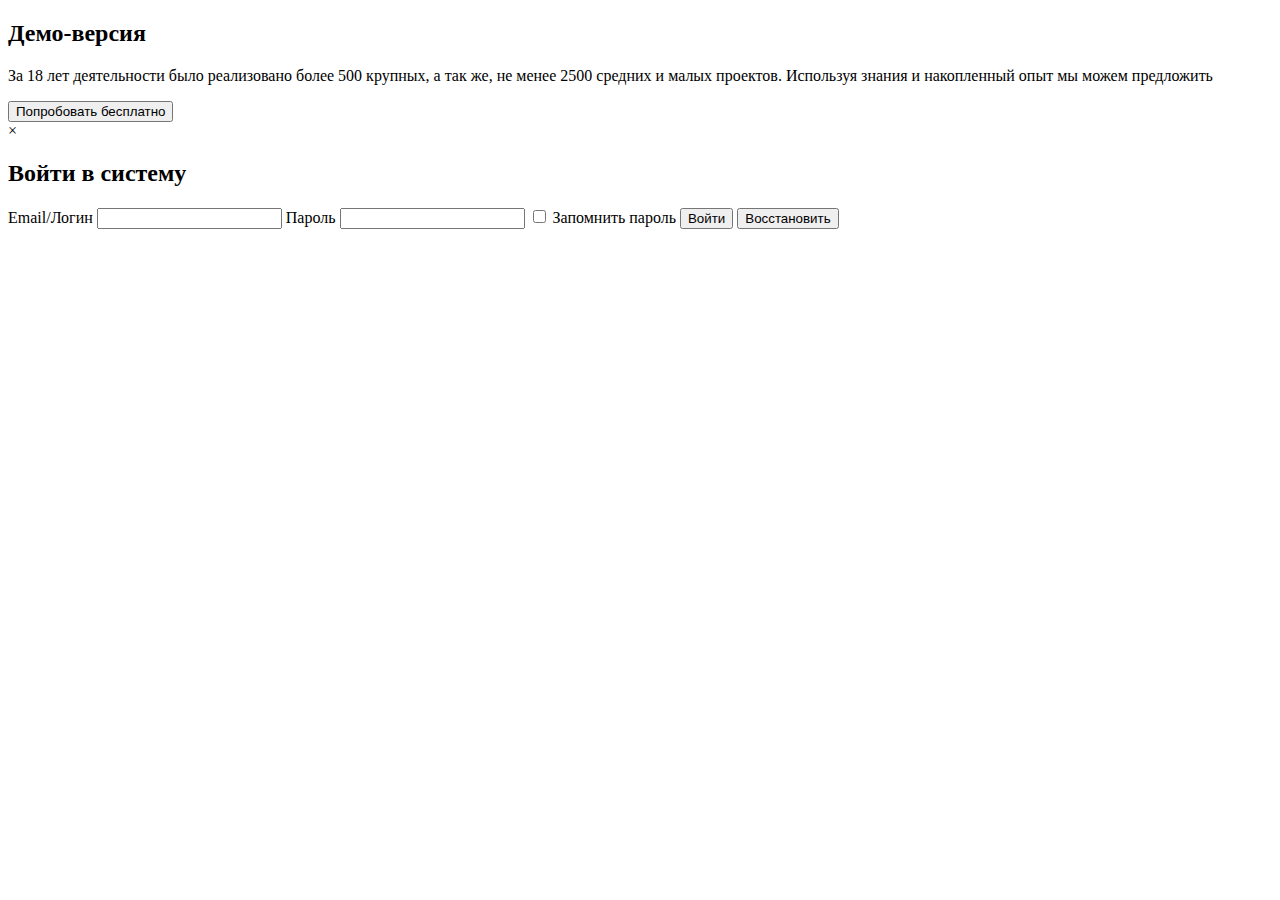
==== test-work_demo/index.html @ 664a9444 "feat(test-work_demo): creating files and layout of the project" ====
<!DOCTYPE html>
<html lang="ru">
<head>
    <meta charset="UTF-8">
    <meta name="viewport" content="width=device-width, initial-scale=1.0">
    <title>Тестовое задание</title>
    <link rel="stylesheet" href="./index.css">
</head>
<body>
    <div class="demo-block">
        <h2>Демо-версия</h2>
        <p>За 18 лет деятельности было реализовано более 500 крупных, а так же, не менее 2500 средних и малых проектов. Используя знания и накопленный опыт мы можем предложить </p>
        <button class="demo-button" onclick="openModal()">Попробовать бесплатно</button>
    </div>

    <div id="modal" class="modal">
        <div class="modal-content">
            <form id="loginForm">
              <span class="close" onclick="closeModal()">&times;</span>
                <h2>Войти в систему</h2>
                <label for="email">Email/Логин</label>
                <input type="email" id="email" name="email" required>
                <label for="password">Пароль</label>
                <input type="password" id="password" name="password" required>
                <label>
                    <input type="checkbox" name="remember"> Запомнить пароль
                </label>
                <button type="submit">Войти</button>
                <button type="button" onclick="resetPassword()">Восстановить</button>
            </form>
        </div>
    </div>

    <script src="./index.js"></script>
</body>
</html>
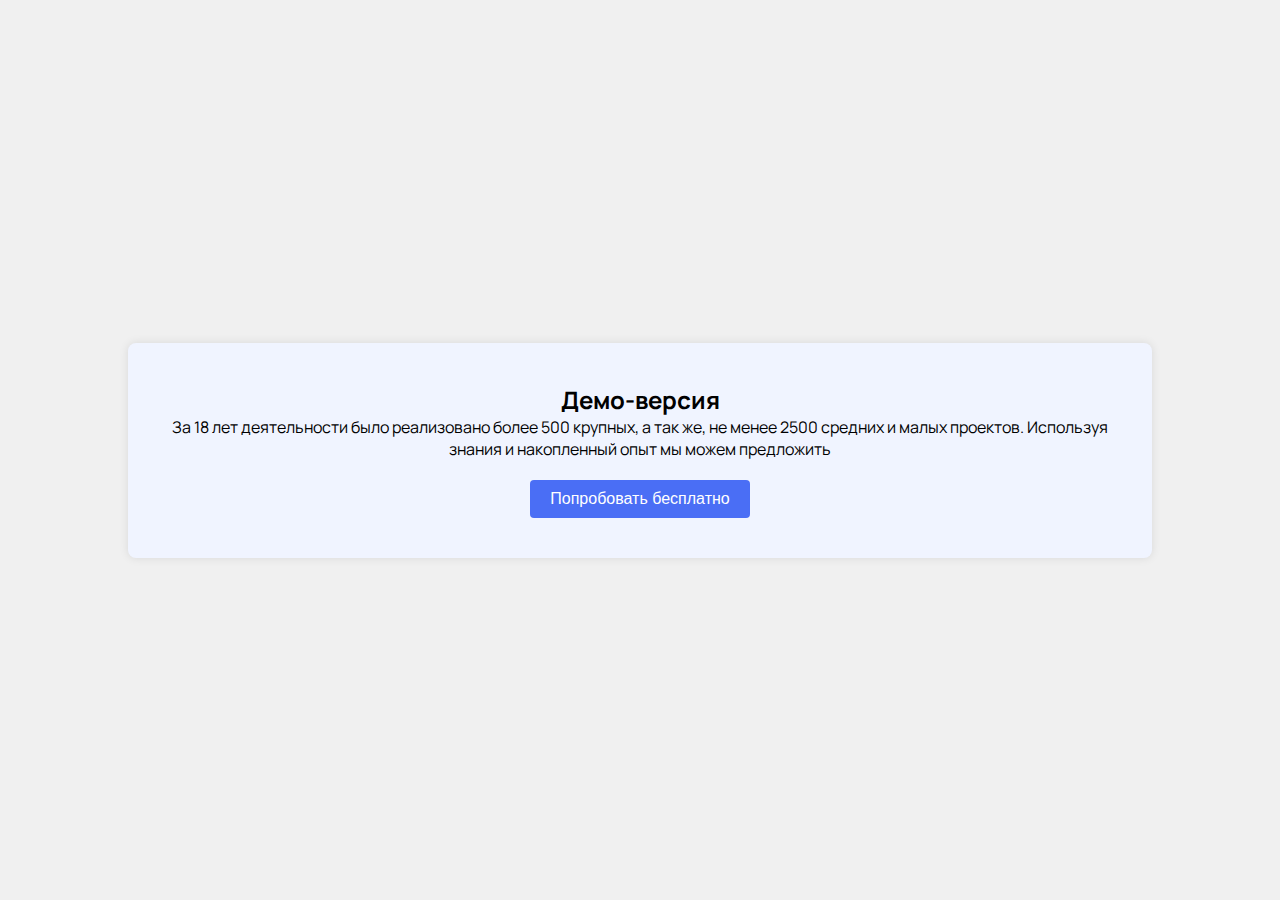
==== commit 4cc95b1d: "feat(test-work_demo): create styles for the modal window + js to open the modal window by clicking o" ====
--- a/test-work_demo/index.html
+++ b/test-work_demo/index.html
@@ -10,25 +10,34 @@
     <div class="demo-block">
         <h2>Демо-версия</h2>
         <p>За 18 лет деятельности было реализовано более 500 крупных, а так же, не менее 2500 средних и малых проектов. Используя знания и накопленный опыт мы можем предложить </p>
-        <button class="demo-button" onclick="openModal()">Попробовать бесплатно</button>
+        <button type="button" class="demo-button">Попробовать бесплатно</button>
     </div>
 
     <div id="modal" class="modal">
-        <div class="modal-content">
-            <form id="loginForm">
-              <span class="close" onclick="closeModal()">&times;</span>
-                <h2>Войти в систему</h2>
-                <label for="email">Email/Логин</label>
-                <input type="email" id="email" name="email" required>
-                <label for="password">Пароль</label>
-                <input type="password" id="password" name="password" required>
-                <label>
-                    <input type="checkbox" name="remember"> Запомнить пароль
-                </label>
-                <button type="submit">Войти</button>
-                <button type="button" onclick="resetPassword()">Восстановить</button>
-            </form>
-        </div>
+      <div class="modal-content">
+          <div class="modal-header">
+            <span class="close">&times;</span>
+          </div>
+          <form id="loginForm">
+              <h2 class="title-form">Войти в систему</h2>
+            <div class="data-form">
+                <div class="input-container">
+                  <input type="email" id="email" name="email" placeholder="Email/Телефон">
+                </div>
+                <div class="input-container">
+                  <input type="password" id="password" name="password" placeholder="Пароль">
+                </div>
+
+              <label class="remember">
+                <input type="checkbox" name="remember"> Запомнить пароль
+              </label>
+
+              <a href="#" class="restore">Восстановить</a>
+            </div>
+            <button class="button login" type="submit">Войти</button>
+            <button class="button registration" type="button" onclick="resetPassword()">Зарегистрироваться</button>
+          </form>
+      </div>
     </div>
 
     <script src="./index.js"></script>
--- a/test-work_demo/index.css
+++ b/test-work_demo/index.css
@@ -0,0 +1,215 @@
+
+@import url('https://fonts.googleapis.com/css2?family=Manrope:wght@200..800&display=swap');
+
+* {
+  margin: 0;
+  padding: 0;
+  box-sizing: border-box;
+  list-style: none;
+  text-decoration: none;
+}
+
+body {
+  font-family: 'Manrope', sans-serif;
+  margin: 0;
+  padding: 0;
+  display: flex;
+  justify-content: center;
+  align-items: center;
+  height: 100vh;
+  background-color: #f0f0f0;
+}
+
+.demo-block {
+  background-color: #f0f4ff;
+  padding: 40px;
+  border-radius: 8px;
+  text-align: center;
+  width: 80%;
+  max-width: 1200px;
+  box-shadow: 0 0 10px rgba(0, 0, 0, 0.1);
+  margin: 20px;
+}
+
+.demo-button {
+  background-color: #4a6ef5;
+  color: #fff;
+  border: none;
+  padding: 10px 20px;
+  border-radius: 4px;
+  cursor: pointer;
+  margin-top: 20px;
+  font-size: 16px;
+}
+
+.demo-button:hover {
+  background-color: #3b5bd8;
+}
+
+
+/*  Модальное окно */
+
+.modal {
+  display: none; /* Изначально скрываем модальное окно */
+  position: fixed;
+  z-index: 1;
+  left: 0;
+  top: 0;
+  width: 100%;
+  height: 100%;
+  overflow: auto;
+  background-color: rgba(0, 0, 0, 0.4);
+  justify-content: center;
+  align-items: center;
+}
+
+.modal-content {
+  background-color: #F0F4FC;
+  padding: 24px;
+  width: 80%;
+  max-width: calc(500px - 48px);
+  border-radius: 8px;
+  display: flex;
+  flex-direction: column;
+}
+
+.modal-header {
+  display: flex;
+  justify-content: flex-end;
+  margin-bottom: 4px;
+}
+
+.title-form {
+  font-size: 24px;
+  color: #323232;
+  margin-top: 0px;
+  margin-bottom: 18px;
+  font-weight: 500;
+}
+
+.input-container {
+  position: relative;
+}
+
+.input-container input {
+  width: 100%;
+  font-size: 16px;
+  border: 1px solid #cccccc;
+  box-sizing: border-box;
+  background-color: #D7E2F6;
+}
+
+.input-container label {
+  position: absolute;
+  top: 24px;
+  left: 24px;
+  color: #1F4284;
+  transition: 0.2s ease-out;
+}
+
+.close {
+  color: #000000;
+  font-size: 35px;
+  font-weight: 200;
+  width: 52px;
+  height: 52px;
+  padding: 12px;
+  background-color: #FFFFFF;
+  border-radius: 10px;
+  text-align: center;
+  display: flex;
+  justify-content: center;
+  align-items: center;
+  cursor: pointer;
+}
+
+.input-container input::placeholder {
+  color: #1F4284;
+  font-size: 18px;
+  font-weight: 500;
+}
+
+form {
+  display: flex;
+  flex-direction: column;
+}
+
+label, input, button {
+  font-size: 18px;
+  font-weight: 300;
+}
+
+input[type="email"] {
+  margin-bottom: 4px;
+}
+
+input[type="email"], input[type="password"] {
+  padding: 24px;
+  border: none;
+  border-radius: 10px;
+  width: 100%;
+  box-sizing: border-box;
+  background-color: #D7E2F6;
+}
+
+.data-form {
+  display: flex;
+  flex-direction: column;
+  margin-bottom: 36px;
+}
+
+.button {
+  padding: 18px;
+  background-color: transparent;
+  border: none;
+  border: 1px solid transparent;
+  border-radius: 4px;
+  cursor: pointer;
+  font-weight: 500;
+}
+
+.login {
+  color: #FFFFFF;
+  background-color: #244C98;
+  margin-bottom: 4px;
+}
+
+.registration {
+  color: #244C98;
+  border: 1px solid #244C98;
+}
+
+.remember {
+  margin: 24px 0;
+}
+
+.restore {
+  color: #244C98;
+  font-size: 20px;
+  text-decoration: none;
+  cursor: pointer;
+}
+
+@media (max-width: 768px) {
+  .demo-block {
+    width: 90%;
+  }
+
+  .modal-content {
+    width: 90%;
+  }
+}
+
+@media (max-width: 375px) {
+  .demo-block {
+    padding: 20px;
+  }
+
+  .modal-content {
+    padding: 10px;
+  }
+
+  label, input, button {
+    font-size: 14px;
+  }
+}
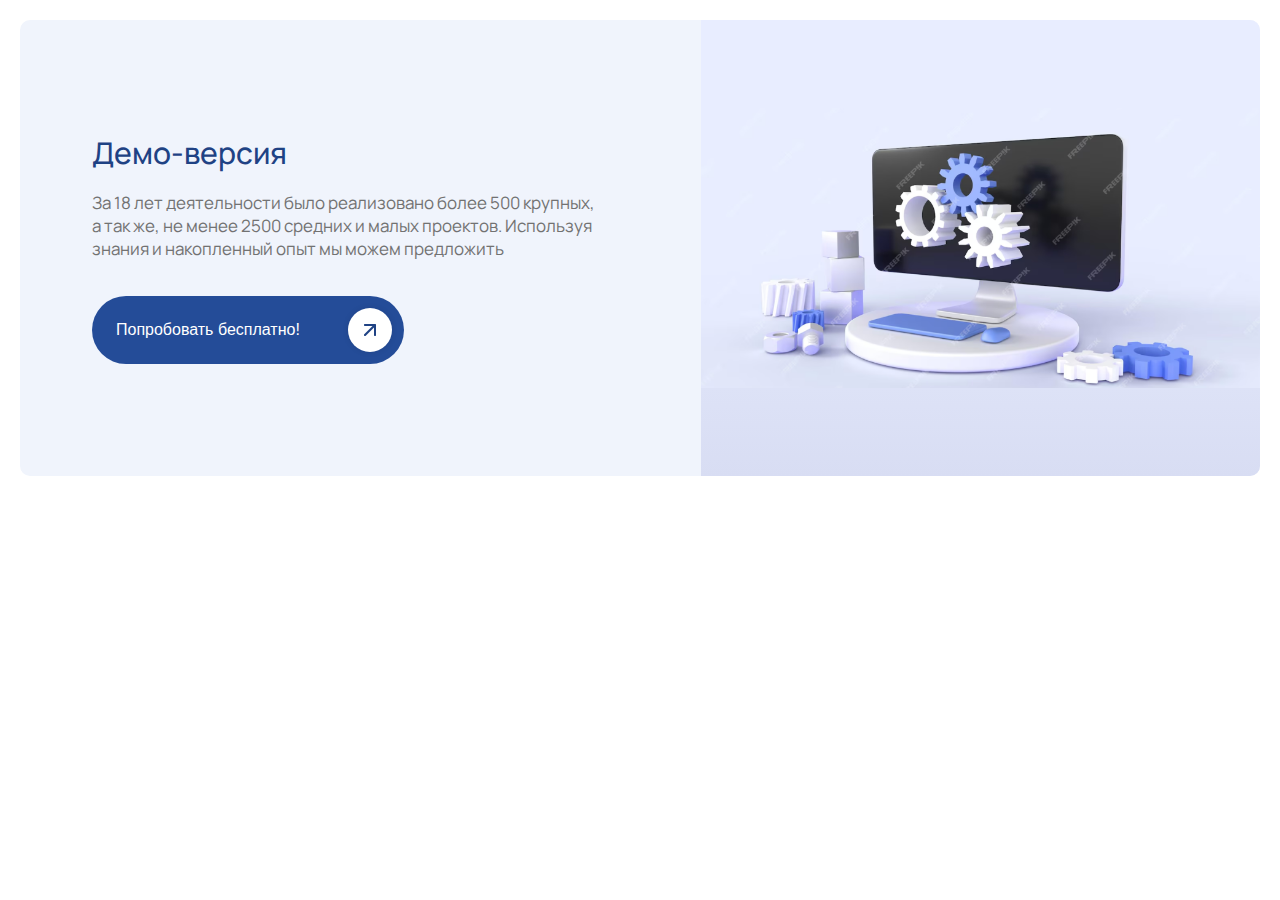
==== commit a8d785f0: "init(test-work_demo): complete test work, add style section and media" ====
--- a/test-work_demo/index.html
+++ b/test-work_demo/index.html
@@ -4,14 +4,27 @@
     <meta charset="UTF-8">
     <meta name="viewport" content="width=device-width, initial-scale=1.0">
     <title>Тестовое задание</title>
-    <link rel="stylesheet" href="./index.css">
+    <link rel="stylesheet" href="./css/index.css">
 </head>
 <body>
-    <div class="demo-block">
+  <div class="page-container">
+    <section class="demo-block">
+      <div class="demo-block__content">
         <h2>Демо-версия</h2>
-        <p>За 18 лет деятельности было реализовано более 500 крупных, а так же, не менее 2500 средних и малых проектов. Используя знания и накопленный опыт мы можем предложить </p>
-        <button type="button" class="demo-button">Попробовать бесплатно</button>
-    </div>
+        <div class="demo-block__description">
+          <p>За 18 лет деятельности было реализовано более 500 крупных, а так же, не менее 2500 средних и малых проектов. Используя знания и накопленный опыт мы можем предложить </p>
+        </div>
+        <button type="button" class="demo-button">
+          <span>Попробовать бесплатно!</span>
+          <span class="vector-container">
+            <img src="./image/vector.png" alt="">
+          </span>
+        </button>
+      </div>
+      <div class="demo-block__image">
+        <img src="./image/main-image.png" alt="image">
+      </div>
+    </section>
 
     <div id="modal" class="modal">
       <div class="modal-content">
@@ -40,6 +53,8 @@
       </div>
     </div>
 
-    <script src="./index.js"></script>
+  </div>
+
+  <script src="./index.js"></script>
 </body>
 </html>
--- a/test-work_demo/css/index.css
+++ b/test-work_demo/css/index.css
@@ -0,0 +1,19 @@
+
+@import url('https://fonts.googleapis.com/css2?family=Manrope:wght@200..800&display=swap');
+
+@import "./main.css";
+@import './modal.css';
+
+* {
+  margin: 0;
+  padding: 0;
+  box-sizing: border-box;
+  list-style: none;
+  text-decoration: none;
+}
+
+body {
+  font-family: 'Manrope', sans-serif;
+  background-color: #FFFFFF;
+  padding: 20px;
+}
